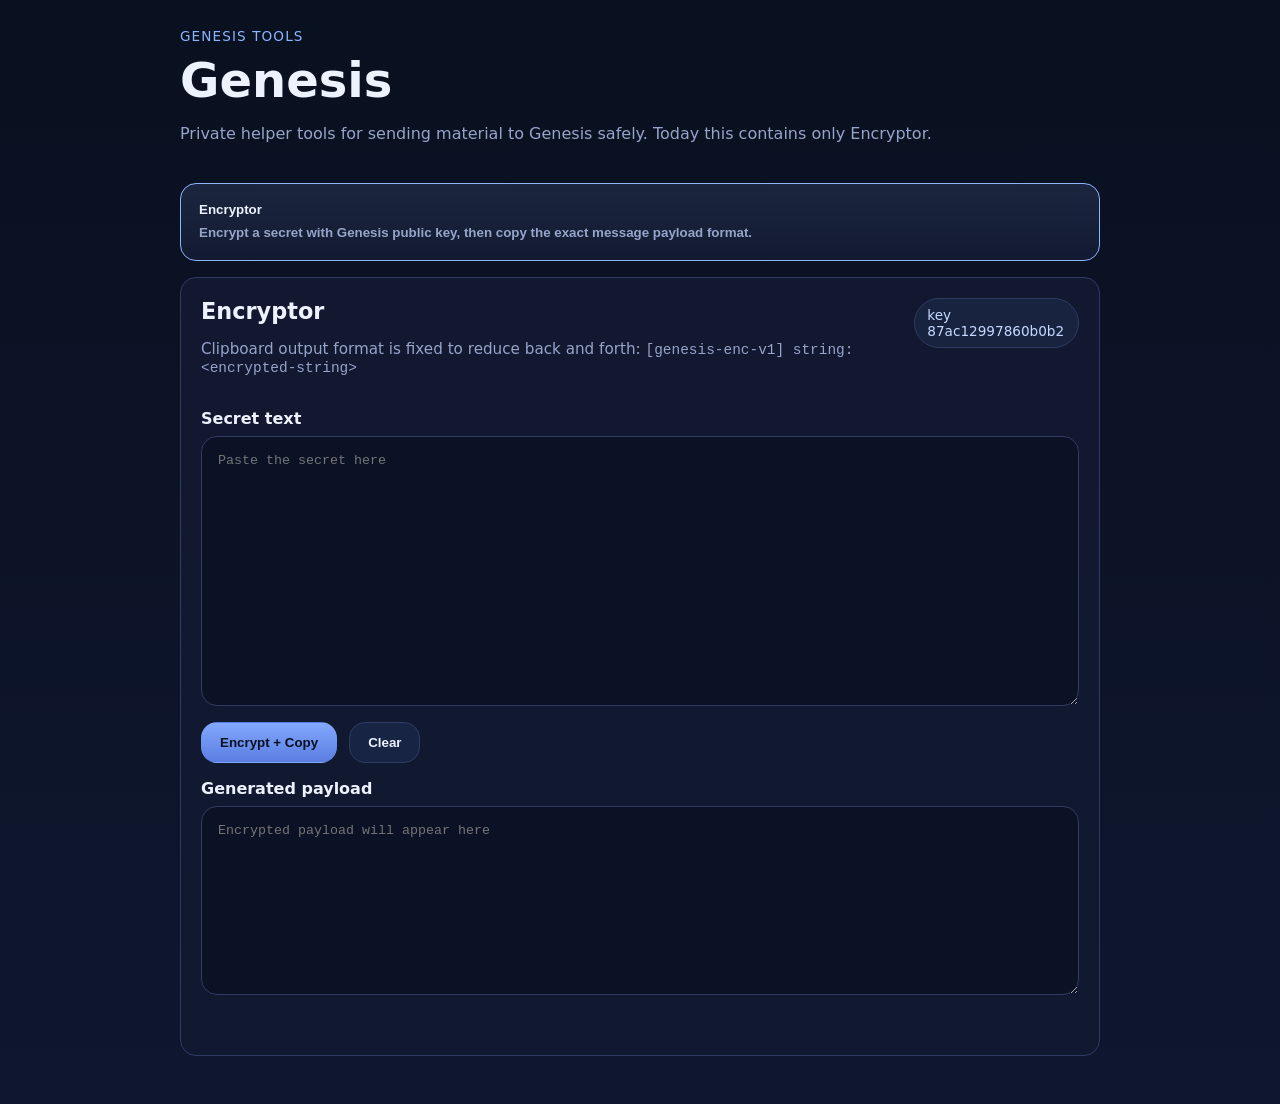
==== index.html @ 217fc1d1 "Add Genesis Telegram encryptor web app" ====
<!doctype html>
<html lang="en">
  <head>
    <meta charset="UTF-8" />
    <meta name="viewport" content="width=device-width, initial-scale=1.0" />
    <title>Genesis</title>
    <link rel="stylesheet" href="./styles.css" />
  </head>
  <body>
    <main class="app-shell">
      <header class="hero">
        <div>
          <p class="eyebrow">Genesis tools</p>
          <h1>Genesis</h1>
          <p class="subtle">
            Private helper tools for sending material to Genesis safely. Today this contains only Encryptor.
          </p>
        </div>
      </header>

      <section class="tool-grid" aria-label="Available tools">
        <button class="tool-card active" id="tool-encryptor" type="button">
          <span class="tool-name">Encryptor</span>
          <span class="tool-desc">Encrypt a secret with Genesis public key, then copy the exact message payload format.</span>
        </button>
      </section>

      <section class="panel" id="encryptor-panel">
        <div class="panel-header">
          <div>
            <h2>Encryptor</h2>
            <p class="subtle small">
              Clipboard output format is fixed to reduce back and forth:
              <code>[genesis-enc-v1] string:&lt;encrypted-string&gt;</code>
            </p>
          </div>
          <div class="meta">
            <span id="kid-badge" class="badge"></span>
          </div>
        </div>

        <label class="field">
          <span>Secret text</span>
          <textarea id="secret-input" rows="12" placeholder="Paste the secret here"></textarea>
        </label>

        <div class="actions">
          <button id="encrypt-copy" class="primary" type="button">Encrypt + Copy</button>
          <button id="clear-btn" type="button">Clear</button>
        </div>

        <label class="field">
          <span>Generated payload</span>
          <textarea id="payload-output" rows="8" readonly placeholder="Encrypted payload will appear here"></textarea>
        </label>

        <div id="status" class="status subtle"></div>
      </section>
    </main>

    <script src="./app.js"></script>
  </body>
</html>
---- styles.css ----
:root {
  color-scheme: dark;
  --bg: #0b1020;
  --panel: #121a31;
  --panel-2: #18233f;
  --line: #2f3b63;
  --text: #edf2ff;
  --muted: #97a4ca;
  --accent: #8cb4ff;
  --accent-2: #c5d8ff;
  --danger: #ff8e8e;
}

* { box-sizing: border-box; }
body {
  margin: 0;
  font-family: Inter, ui-sans-serif, system-ui, -apple-system, BlinkMacSystemFont, "Segoe UI", sans-serif;
  background: linear-gradient(180deg, #09101f 0%, #0f1730 100%);
  color: var(--text);
}

code {
  font-family: "SFMono-Regular", ui-monospace, Menlo, Consolas, monospace;
  font-size: 0.95em;
}

.app-shell {
  width: min(920px, calc(100vw - 32px));
  margin: 0 auto;
  padding: 28px 0 48px;
}

.hero {
  display: flex;
  justify-content: space-between;
  align-items: end;
  margin-bottom: 24px;
}

.eyebrow {
  margin: 0 0 8px;
  color: var(--accent);
  font-size: 0.85rem;
  letter-spacing: 0.08em;
  text-transform: uppercase;
}

h1, h2 { margin: 0; }
h1 { font-size: clamp(2rem, 4vw, 3rem); }
h2 { font-size: 1.4rem; }

.subtle { color: var(--muted); }
.small { font-size: 0.95rem; }

.tool-grid {
  display: grid;
  grid-template-columns: repeat(auto-fit, minmax(240px, 1fr));
  gap: 12px;
  margin-bottom: 16px;
}

.tool-card,
.panel,
textarea,
button {
  border-radius: 16px;
}

.tool-card {
  width: 100%;
  border: 1px solid var(--line);
  background: var(--panel);
  color: var(--text);
  padding: 18px;
  text-align: left;
  cursor: pointer;
}

.tool-card.active {
  border-color: var(--accent);
  background: linear-gradient(180deg, rgba(140,180,255,0.13), rgba(18,26,49,1));
}

.tool-name {
  display: block;
  font-weight: 700;
  margin-bottom: 6px;
}

.tool-desc {
  display: block;
  color: var(--muted);
  line-height: 1.45;
}

.panel {
  border: 1px solid var(--line);
  background: rgba(18,26,49,0.92);
  padding: 20px;
}

.panel-header {
  display: flex;
  justify-content: space-between;
  gap: 16px;
  align-items: start;
  margin-bottom: 18px;
}

.badge {
  display: inline-flex;
  padding: 8px 12px;
  border-radius: 999px;
  background: var(--panel-2);
  border: 1px solid var(--line);
  color: var(--accent-2);
  font-size: 0.85rem;
}

.field {
  display: grid;
  gap: 8px;
  margin-bottom: 16px;
}

.field > span {
  font-weight: 600;
}

textarea {
  width: 100%;
  border: 1px solid var(--line);
  background: #0b1226;
  color: var(--text);
  padding: 14px 16px;
  resize: vertical;
  line-height: 1.5;
}

.actions {
  display: flex;
  gap: 12px;
  flex-wrap: wrap;
  margin-bottom: 16px;
}

button {
  border: 1px solid var(--line);
  background: #172443;
  color: var(--text);
  padding: 12px 18px;
  cursor: pointer;
  font-weight: 700;
}

button.primary {
  background: linear-gradient(180deg, #82a8ff, #5a7de0);
  color: #081121;
  border-color: transparent;
}

button:disabled {
  cursor: not-allowed;
  opacity: 0.65;
}

.status {
  min-height: 1.5rem;
  white-space: pre-wrap;
}

.status.error {
  color: var(--danger);
}

.status.success {
  color: #93f0ba;
}

@media (max-width: 640px) {
  .app-shell { width: min(100vw - 20px, 920px); padding-top: 18px; }
  .panel-header { flex-direction: column; }
}
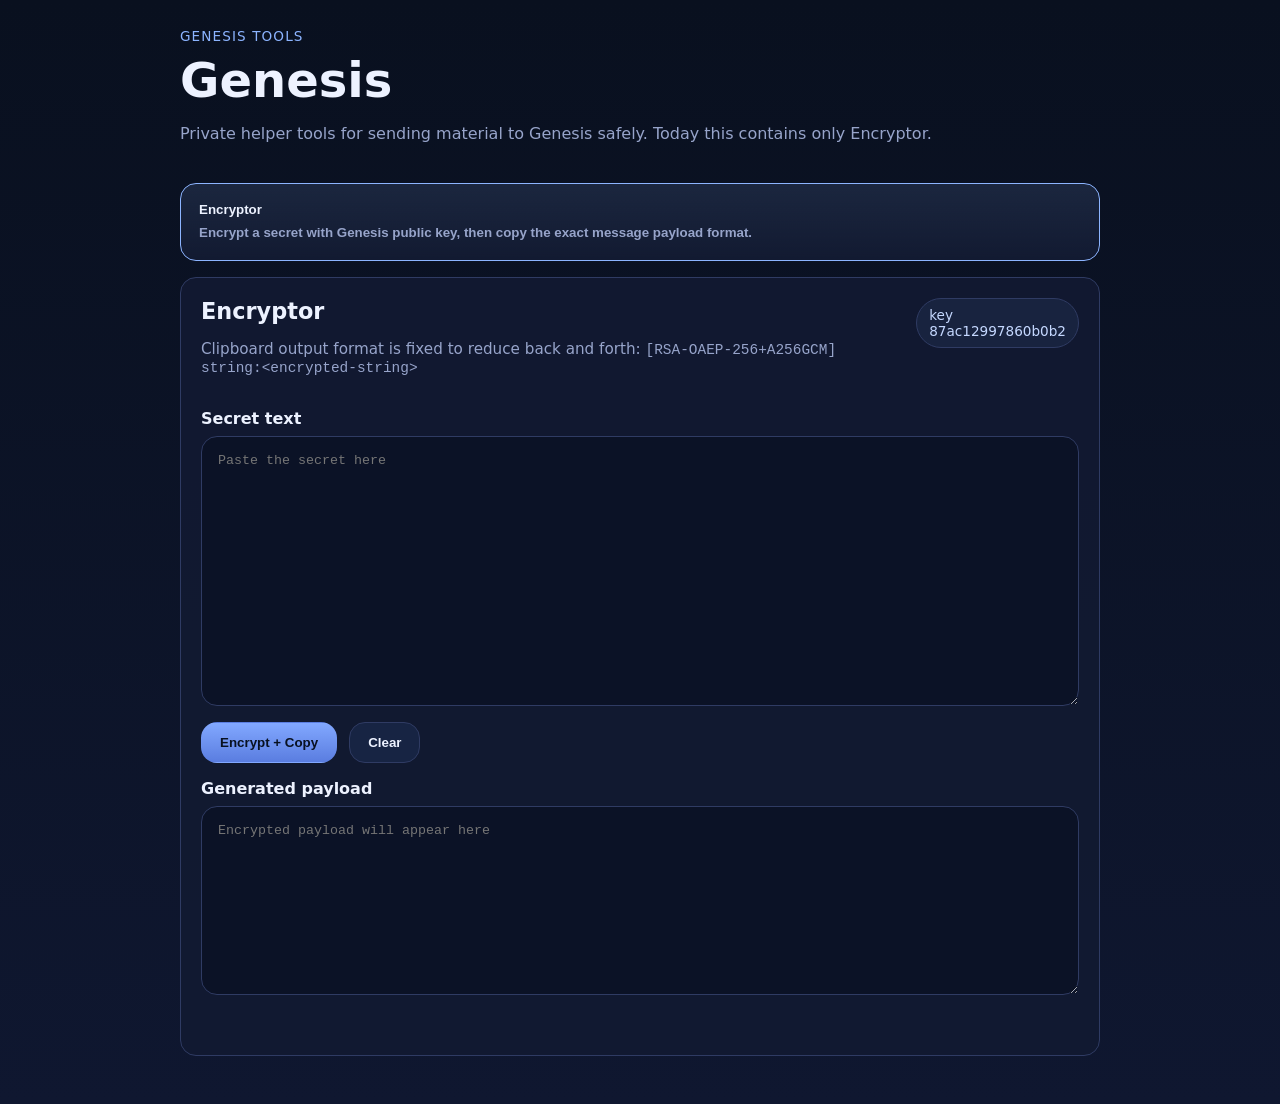
==== commit 8ea1c303: "Use method-first secret wrapper" ====
--- a/index.html
+++ b/index.html
@@ -31,7 +31,7 @@
             <h2>Encryptor</h2>
             <p class="subtle small">
               Clipboard output format is fixed to reduce back and forth:
-              <code>[genesis-enc-v1] string:&lt;encrypted-string&gt;</code>
+              <code>[RSA-OAEP-256+A256GCM] string:&lt;encrypted-string&gt;</code>
             </p>
           </div>
           <div class="meta">
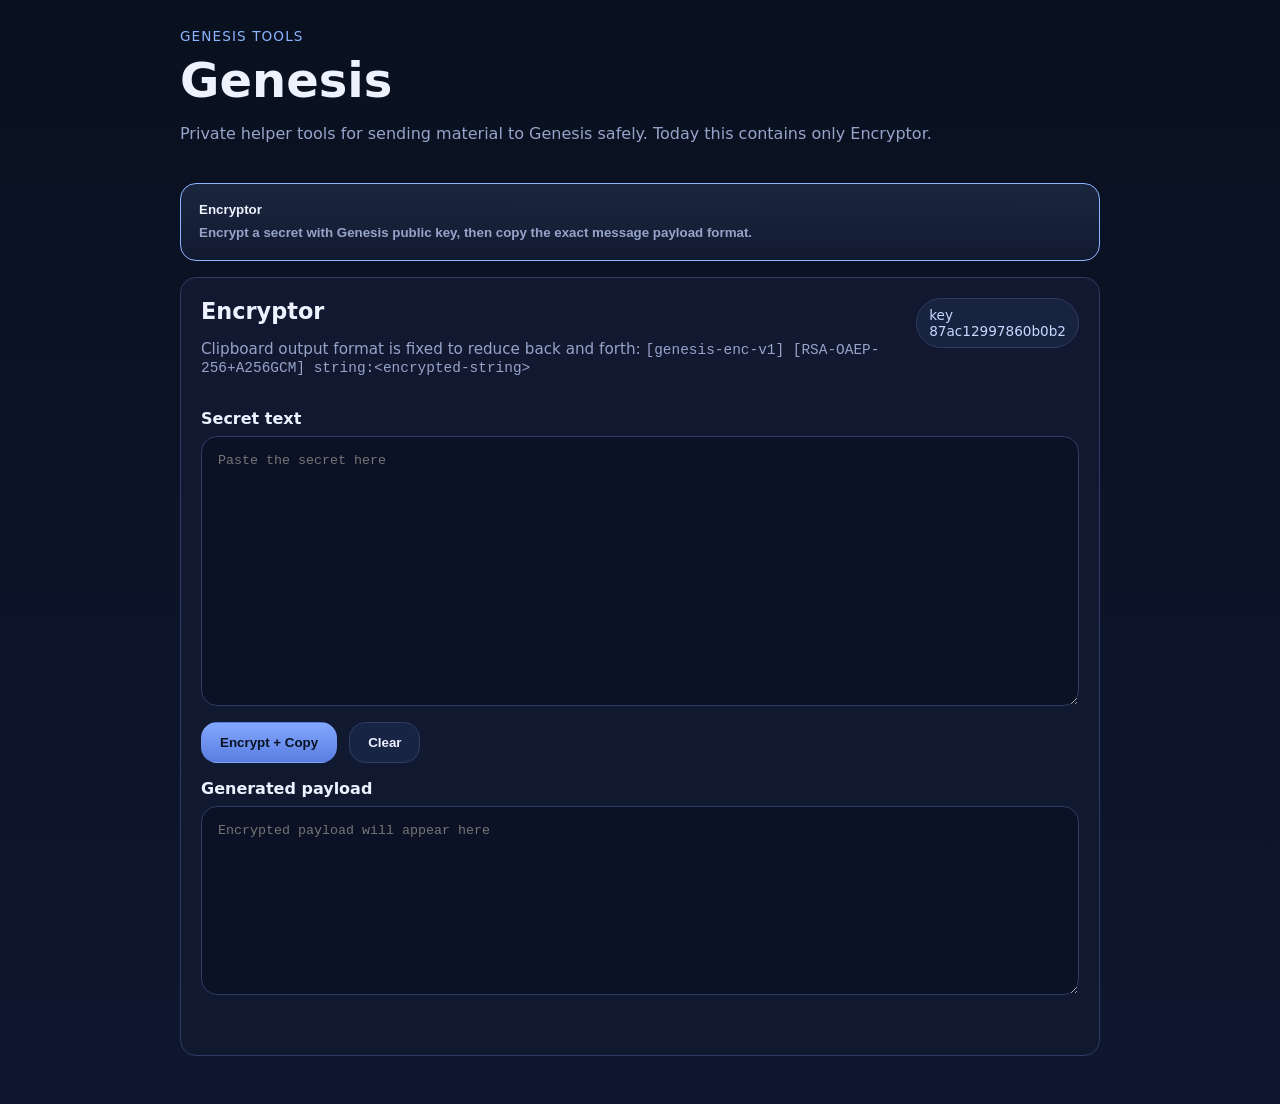
==== commit dece0818: "Add method label before string" ====
--- a/index.html
+++ b/index.html
@@ -31,7 +31,7 @@
             <h2>Encryptor</h2>
             <p class="subtle small">
               Clipboard output format is fixed to reduce back and forth:
-              <code>[RSA-OAEP-256+A256GCM] string:&lt;encrypted-string&gt;</code>
+              <code>[genesis-enc-v1] [RSA-OAEP-256+A256GCM] string:&lt;encrypted-string&gt;</code>
             </p>
           </div>
           <div class="meta">
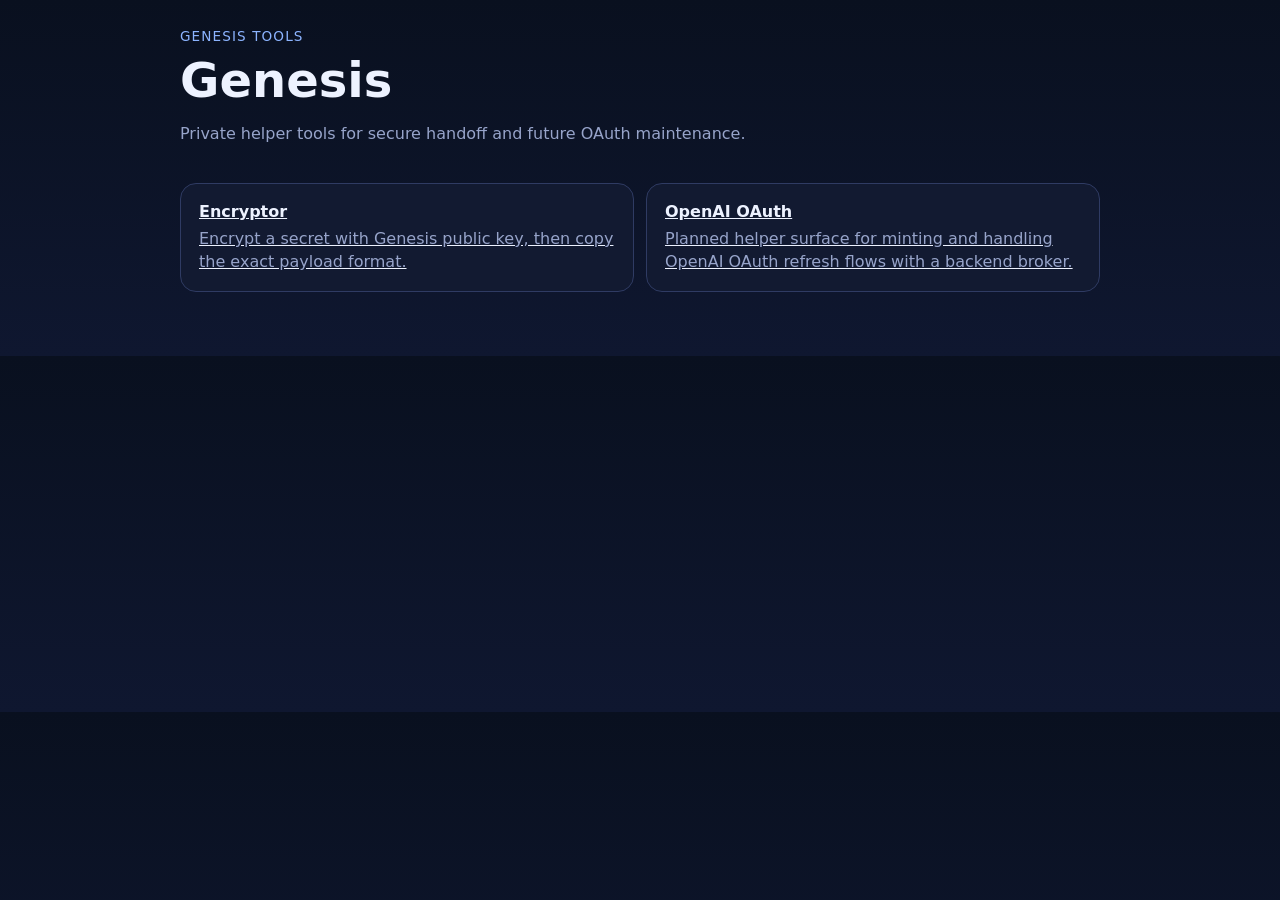
==== commit bbefb2fe: "Add OpenAI OAuth launcher flow UI" ====
--- a/index.html
+++ b/index.html
@@ -3,7 +3,7 @@
   <head>
     <meta charset="UTF-8" />
     <meta name="viewport" content="width=device-width, initial-scale=1.0" />
-    <title>Genesis</title>
+    <title>Genesis tools</title>
     <link rel="stylesheet" href="./styles.css" />
   </head>
   <body>
@@ -13,51 +13,21 @@
           <p class="eyebrow">Genesis tools</p>
           <h1>Genesis</h1>
           <p class="subtle">
-            Private helper tools for sending material to Genesis safely. Today this contains only Encryptor.
+            Private helper tools for secure handoff and future OAuth maintenance.
           </p>
         </div>
       </header>
 
       <section class="tool-grid" aria-label="Available tools">
-        <button class="tool-card active" id="tool-encryptor" type="button">
+        <a class="tool-card link-card" href="./encryptor/">
           <span class="tool-name">Encryptor</span>
-          <span class="tool-desc">Encrypt a secret with Genesis public key, then copy the exact message payload format.</span>
-        </button>
-      </section>
-
-      <section class="panel" id="encryptor-panel">
-        <div class="panel-header">
-          <div>
-            <h2>Encryptor</h2>
-            <p class="subtle small">
-              Clipboard output format is fixed to reduce back and forth:
-              <code>[genesis-enc-v1] [RSA-OAEP-256+A256GCM] string:&lt;encrypted-string&gt;</code>
-            </p>
-          </div>
-          <div class="meta">
-            <span id="kid-badge" class="badge"></span>
-          </div>
-        </div>
-
-        <label class="field">
-          <span>Secret text</span>
-          <textarea id="secret-input" rows="12" placeholder="Paste the secret here"></textarea>
-        </label>
-
-        <div class="actions">
-          <button id="encrypt-copy" class="primary" type="button">Encrypt + Copy</button>
-          <button id="clear-btn" type="button">Clear</button>
-        </div>
-
-        <label class="field">
-          <span>Generated payload</span>
-          <textarea id="payload-output" rows="8" readonly placeholder="Encrypted payload will appear here"></textarea>
-        </label>
-
-        <div id="status" class="status subtle"></div>
+          <span class="tool-desc">Encrypt a secret with Genesis public key, then copy the exact payload format.</span>
+        </a>
+        <a class="tool-card link-card" href="./openai-oauth/">
+          <span class="tool-name">OpenAI OAuth</span>
+          <span class="tool-desc">Planned helper surface for minting and handling OpenAI OAuth refresh flows with a backend broker.</span>
+        </a>
       </section>
     </main>
-
-    <script src="./app.js"></script>
   </body>
 </html>
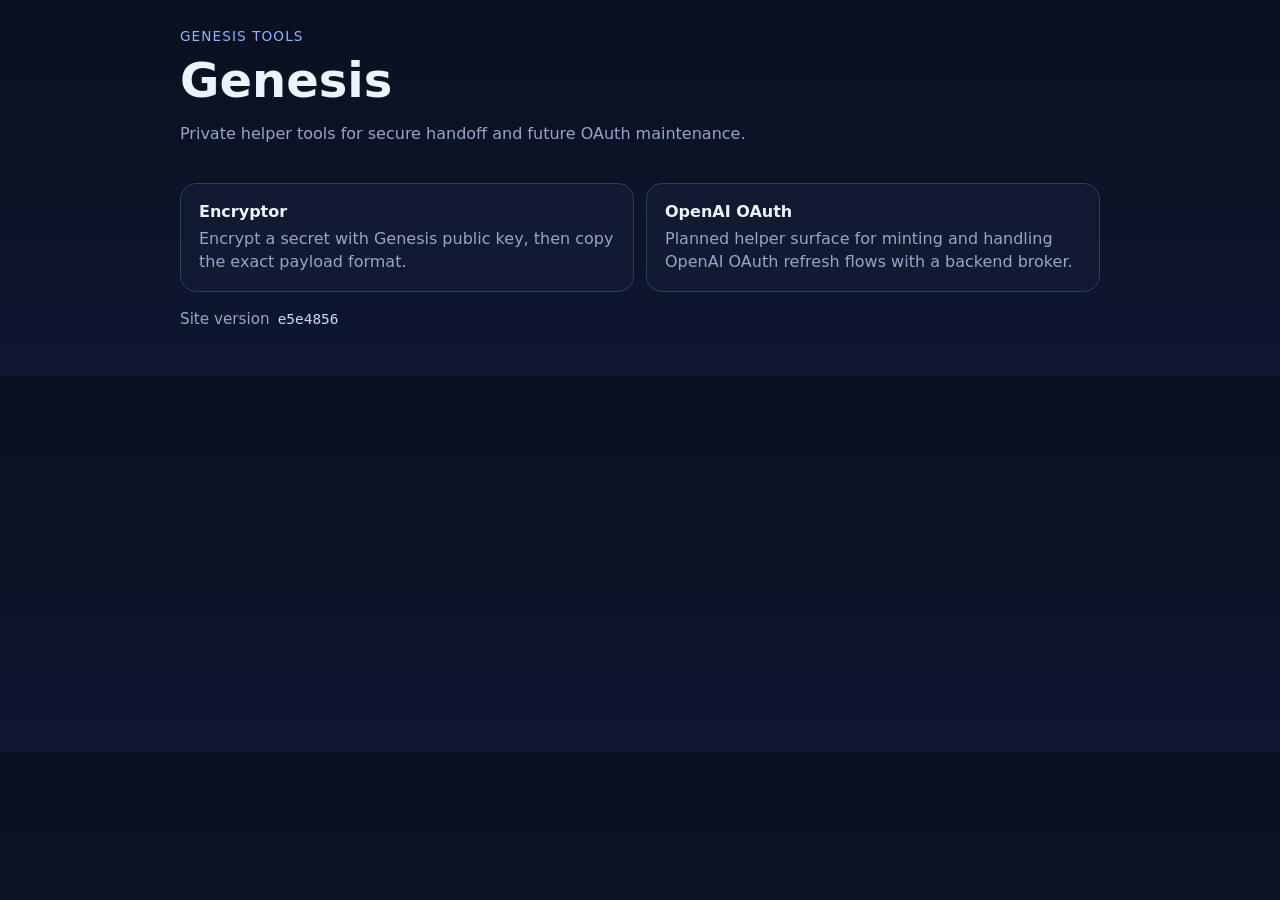
==== commit 65ea8c23: "site: add visible footer version" ====
--- a/index.html
+++ b/index.html
@@ -28,6 +28,11 @@
           <span class="tool-desc">Planned helper surface for minting and handling OpenAI OAuth refresh flows with a backend broker.</span>
         </a>
       </section>
+
+      <footer class="site-footer subtle small">
+        <span>Site version</span>
+        <code>e5e4856</code>
+      </footer>
     </main>
   </body>
 </html>
--- a/styles.css
+++ b/styles.css
@@ -76,6 +76,11 @@
   cursor: pointer;
 }
 
+.link-card {
+  text-decoration: none;
+  display: block;
+}
+
 .tool-card.active {
   border-color: var(--accent);
   background: linear-gradient(180deg, rgba(140,180,255,0.13), rgba(18,26,49,1));
@@ -177,6 +182,39 @@
   color: #93f0ba;
 }
 
+.inline-link {
+  color: var(--accent-2);
+  text-decoration: none;
+}
+
+.inline-link:hover {
+  text-decoration: underline;
+}
+
+.note-card {
+  border: 1px solid var(--line);
+  background: #0b1226;
+  border-radius: 16px;
+  padding: 16px;
+}
+
+.bullet-list {
+  margin: 0;
+  padding-left: 18px;
+  line-height: 1.6;
+}
+
+.site-footer {
+  margin-top: 18px;
+  display: flex;
+  gap: 8px;
+  align-items: center;
+}
+
+.site-footer code {
+  color: var(--accent-2);
+}
+
 @media (max-width: 640px) {
   .app-shell { width: min(100vw - 20px, 920px); padding-top: 18px; }
   .panel-header { flex-direction: column; }
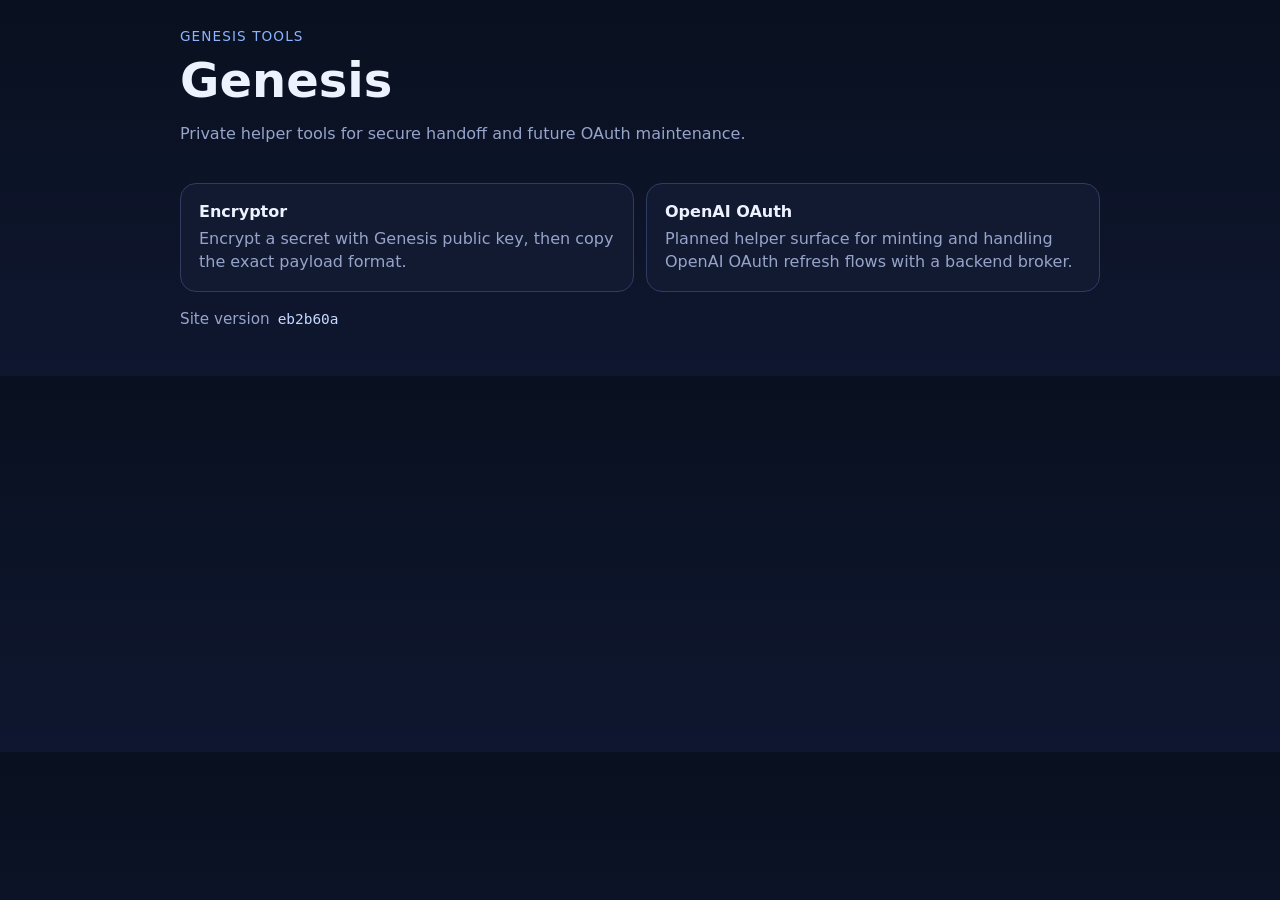
==== commit dc9e9544: "site: correct displayed footer version" ====
--- a/index.html
+++ b/index.html
@@ -31,7 +31,7 @@
 
       <footer class="site-footer subtle small">
         <span>Site version</span>
-        <code>e5e4856</code>
+        <code>eb2b60a</code>
       </footer>
     </main>
   </body>
